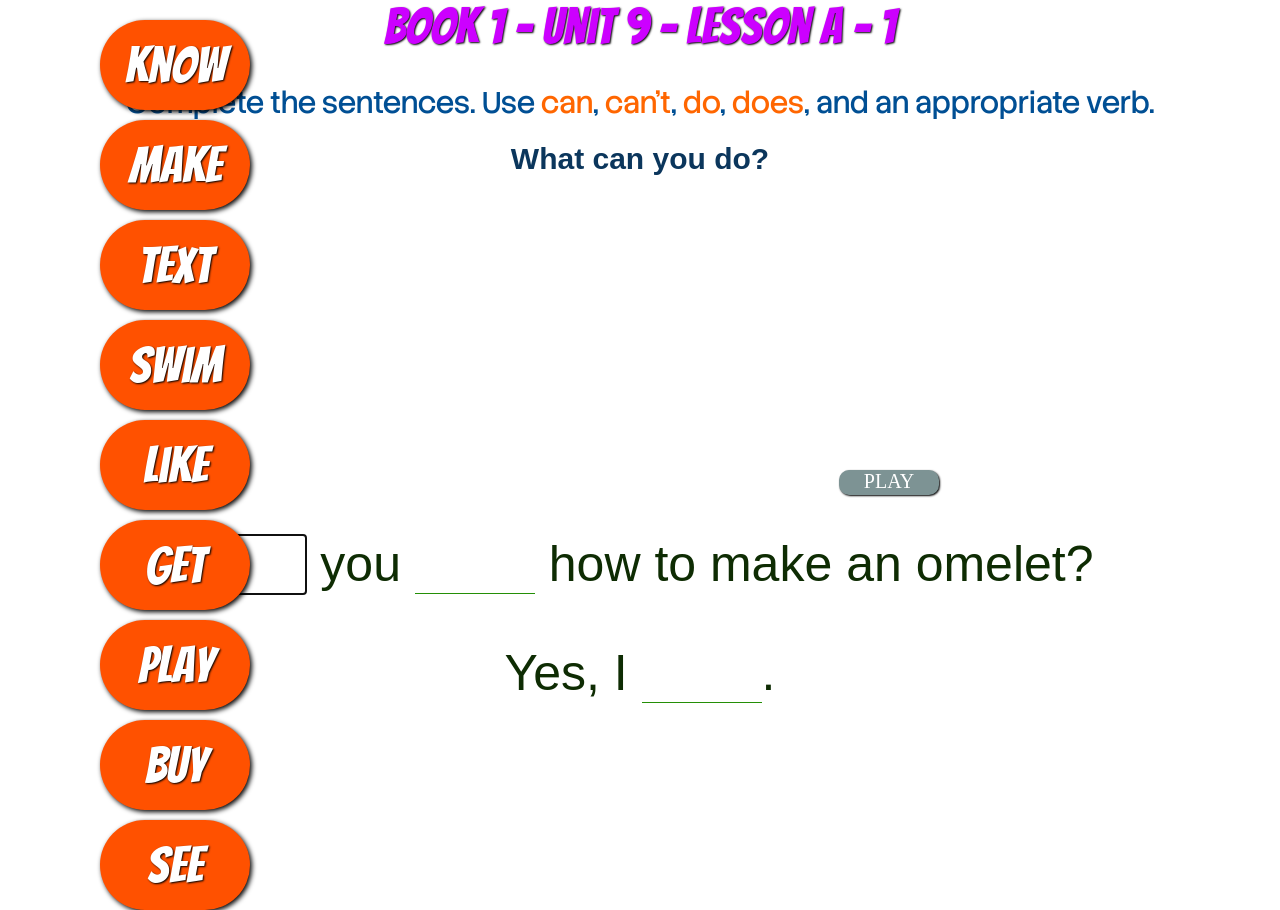
==== index.html @ a712b42f "Add files via upload" ====
<!DOCTYPE html>
<html lang="en">
<head>
    <meta charset="UTF-8">
    <meta name="viewport" content="width=device-width, initial-scale=1.0">
    <link rel="stylesheet" href="style.css">
    <title>Book 1 - Unit 9 - Lesson A</title>
</head>
<body>

    <audio id="right" src="assets/right.mp3"></audio>

    <div id="word1" class="words">know</div>
    <div id="word2" class="words">make</div>
    <div id="word3" class="words">text</div>
    <div id="word4" class="words">swim</div>
    <div id="word5" class="words">like</div>
    <div id="word6" class="words">get</div>
    <div id="word7" class="words">play</div>
    <div id="word8" class="words">buy</div>
    <div id="word9" class="words">see</div>
  
    
 
    <div class="heading">Book 1 - Unit 9 - Lesson A - 1</div>

    <div class="instructions">Complete the sentences. Use <span class="spans">can</span>, 
        <span class="spans">can't</span>, <span class="spans">do</span>, <span class="spans">does</span>, 
        and an appropriate verb.</div>

    <div class="container">
        <div class="question">What can you do?</div>

        <video id="video" class="videos" src="assets/omelet.mp4"></video>

        <div class="buttons" id="play">PLAY</div>

        <div class="sentences"><input id="input1" class="inputs" type="text" autofocus> you
        <input id="input2" class="inputs" type="text"> how to make an omelet? </div></div>

        <div class="sentences">Yes, I <input id="input3" class="inputs" type="text">.
        </div></div>

    <a id="next" class="next" href="page2.html">Next</a>



    <script src="script.js"></script>
    
</body>
</html>
---- style.css ----
@import url('https://fonts.googleapis.com/css2?family=Bangers&family=Stack+Sans+Headline:wght@200..700&display=swap');

* {
    box-sizing: border-box;
    margin: 0 auto;
    padding: 0;
    text-align: center;
}

.heading {
    font-family: 'Bangers', sans-serif;
    font-size: 50px;
    color: rgb(204, 0, 255);
    text-shadow: 1px 1px 2px black;
    margin-bottom: 30px;
    user-select: none;
}

.instructions {
    font-size: 30px;
    font-family: 'Stack Sans Headline', sans-serif;
    color: rgb(0, 79, 148);
    margin-bottom: 20px;
    user-select: none;
}

.spans {
    color: rgb(255, 102, 0);
    user-select: none;
}

.question {
    font-size: 30px;
    font-family: 'Stack', sans-serif;
    color: rgb(11, 54, 92);
    margin-bottom: 20px;
    font-weight: 600;
    user-select: none;
}

.sentences {
    font-size: 50px;
    font-family: 'Stack', sans-serif;
    color: rgb(14, 44, 3);
    margin-bottom: 50px;
    user-select: none;
}

.inputs {
    width: 120px;
    font-size: 50px;
    border-style: none;
    border-bottom: 1px solid rgb(36, 143, 6);
    color: rgb(151, 1, 151);
    user-select: none;
}

.videos {
    width: 600px;
    position: relative;
    margin-bottom: 0px;
    cursor: pointer;
    border-radius: 20px;
    user-select: none;
}

.buttons {
    font-size: 20px;
    width: 100px;
    height: 25px;
    border-radius: 10px;
    box-shadow: 1px 1px 2px black;
    margin-bottom: 10px;
    cursor: pointer;
    background-color:rgb(125, 147, 148);
    color: white;
    position: relative;
    left: 249px;
    top: -30px;
    user-select: none;
    justify-content: center;
    align-items: center;
}

.buttons:active {
    box-shadow: none;
}

.next {
    position: relative;
    top: 0px;
    font-family: 'bangers';
    font-size: 50px;
    text-shadow: 1px 1px 2px black;
    text-decoration: none;
    user-select: none;
    visibility: hidden;
}

.words {
    display: flex;
    align-items: center;
    justify-content: center;
    position: absolute;
    font-family: "bangers";
    font-size: 50px;
    text-shadow: 1px 1px 2px black;
    color:rgb(255, 255, 255);
    border-radius: 50px;
    background-color: rgb(255, 81, 0);
    width: 150px;
    height: 90px;
    padding: 15px;
    box-shadow: 2px 2px 5px black;
    cursor: pointer;
    user-select: none;
}

#word1 {
    left: 100px;
    top: 20px;
}

#word2 {
    left: 100px;
    top: 120px;
}

#word3 {
    left: 100px;
    top: 220px;
}

#word4 {
    left: 100px;
    top: 320px;
}

#word5 {
    left: 100px;
    top: 420px;
}

#word6 {
    left: 100px;
    top: 520px;
}

#word7 {
    left: 100px;
    top: 620px;
}

#word8 {
    left: 100px;
    top: 720px;
}

#word9 {
    left: 100px;
    top: 820px;
}
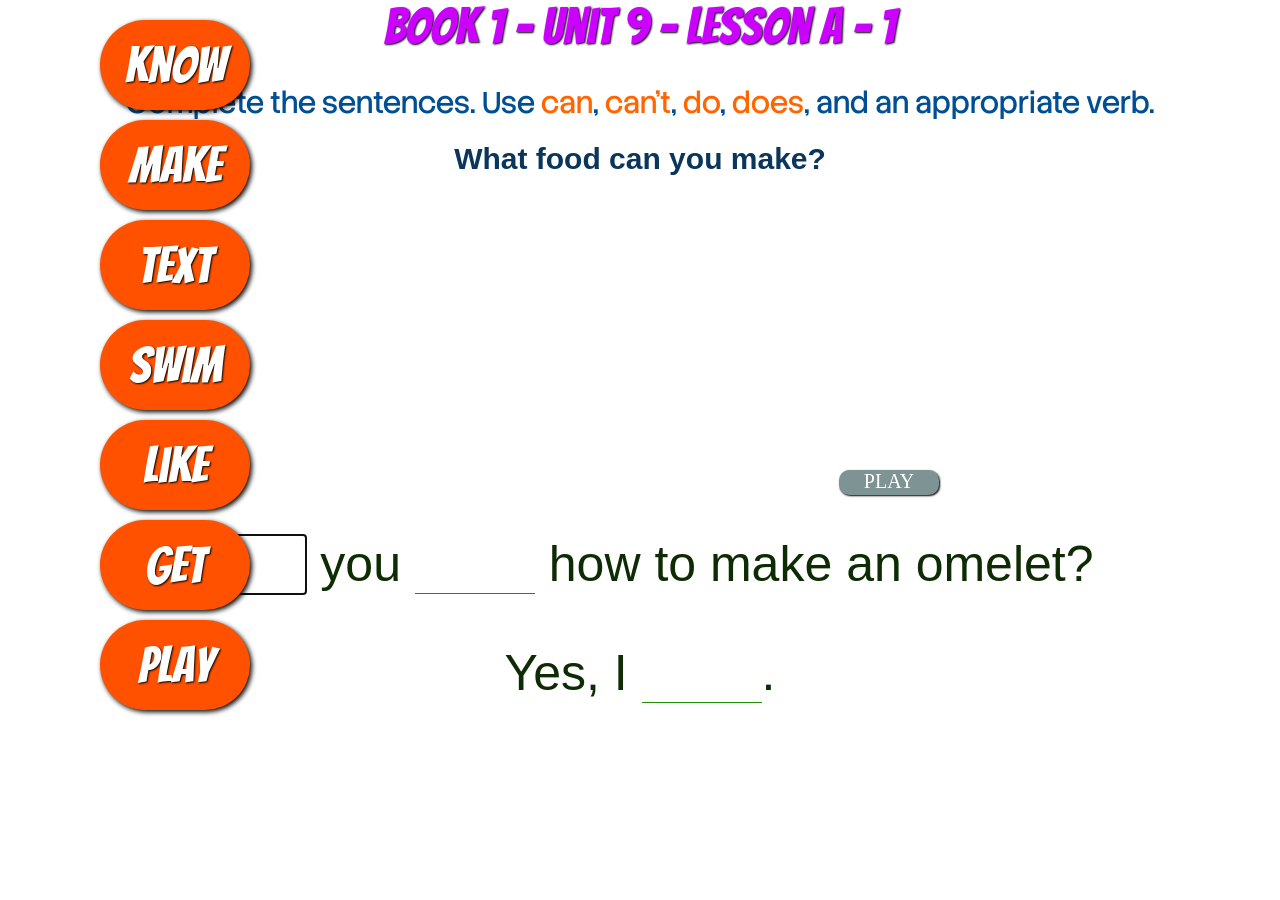
==== commit be2b3ecd: "Add files via upload" ====
--- a/index.html
+++ b/index.html
@@ -17,11 +17,7 @@
     <div id="word5" class="words">like</div>
     <div id="word6" class="words">get</div>
     <div id="word7" class="words">play</div>
-    <div id="word8" class="words">buy</div>
-    <div id="word9" class="words">see</div>
   
-    
- 
     <div class="heading">Book 1 - Unit 9 - Lesson A - 1</div>
 
     <div class="instructions">Complete the sentences. Use <span class="spans">can</span>, 
@@ -29,7 +25,7 @@
         and an appropriate verb.</div>
 
     <div class="container">
-        <div class="question">What can you do?</div>
+        <div class="question">What food can you make?</div>
 
         <video id="video" class="videos" src="assets/omelet.mp4"></video>
 
--- a/style.css
+++ b/style.css
@@ -53,6 +53,10 @@
     border-bottom: 1px solid rgb(36, 143, 6);
     color: rgb(151, 1, 151);
     user-select: none;
+}
+
+#input6-2 {
+    width: 150px;
 }
 
 .videos {
